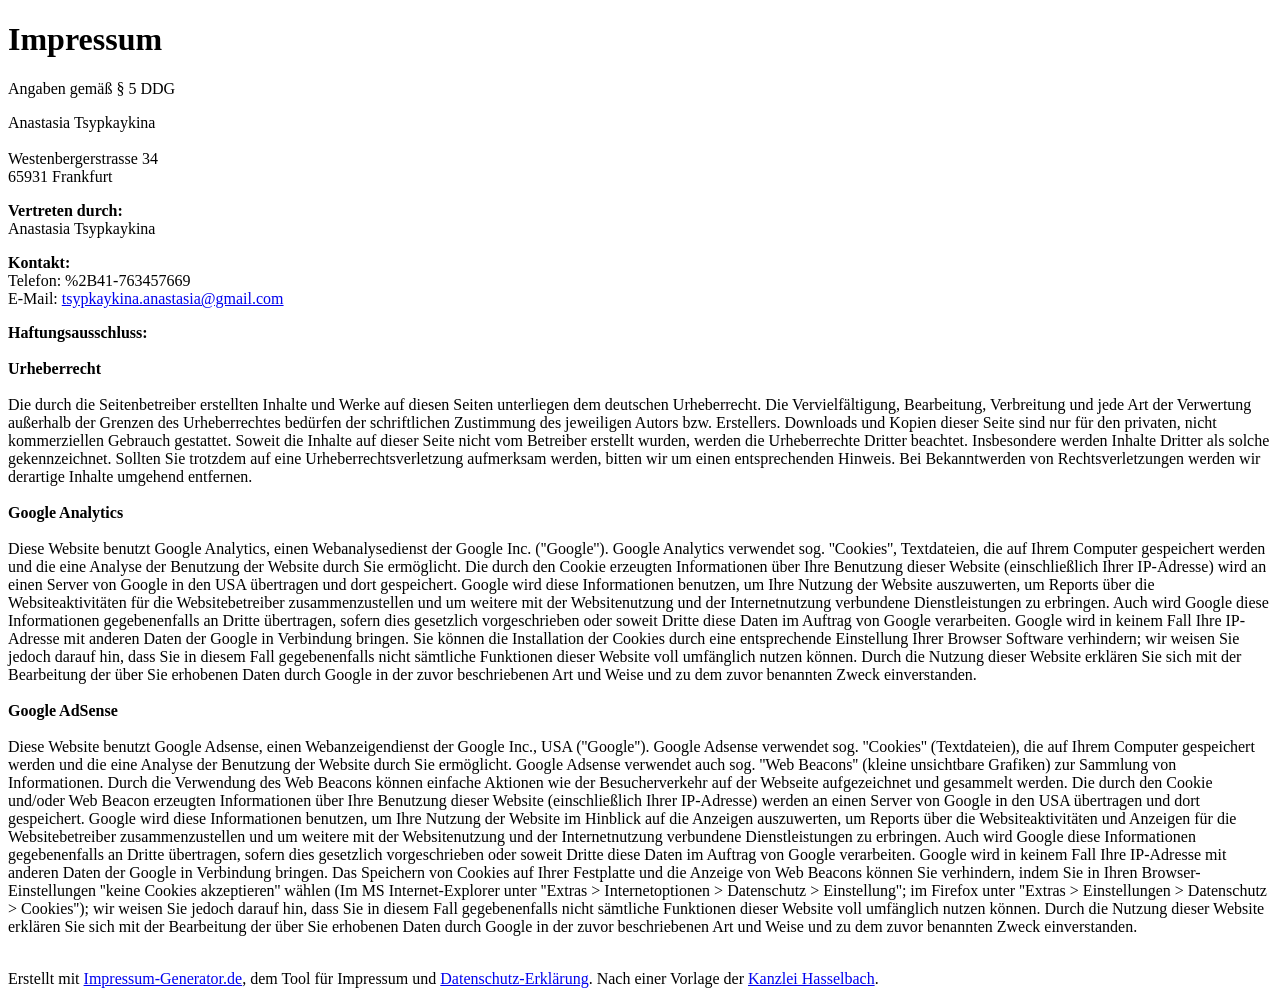
==== impressum.html @ 437a4c1b "final changes done" ====
<!DOCTYPE html>
<html lang="en">
  <head>
    <meta charset="UTF-8" />
    <meta name="viewport" content="width=device-width, initial-scale=1.0" />
    <link
      rel="shortcut icon"
      href="./img/2_character_pepe/1_idle/idle/I-1.png"
      type="image/x-icon"
    />
    
    <title>Impressum - El Pollo Loco</title>
  </head>

<h1>Impressum</h1>
<p>Angaben gemäß § 5 DDG</p>
<p>Anastasia Tsypkaykina<br> 
<br> 
Westenbergerstrasse 34<br> 
65931 Frankfurt <br> 
</p><p> <strong>Vertreten durch: </strong><br>
Anastasia Tsypkaykina<br>
</p><p><strong>Kontakt:</strong> <br>
Telefon: %2B41-763457669<br>
E-Mail: <a href='mailto:tsypkaykina.anastasia@gmail.com'>tsypkaykina.anastasia@gmail.com</a>
</br></p>
<p><strong>Haftungsausschluss: </strong><br><br><strong>Urheberrecht</strong><br><br>
Die durch die Seitenbetreiber erstellten Inhalte und Werke auf diesen Seiten unterliegen dem deutschen Urheberrecht. Die Vervielfältigung, Bearbeitung, Verbreitung und jede Art der Verwertung außerhalb der Grenzen des Urheberrechtes bedürfen der schriftlichen Zustimmung des jeweiligen Autors bzw. Erstellers. Downloads und Kopien dieser Seite sind nur für den privaten, nicht kommerziellen Gebrauch gestattet. Soweit die Inhalte auf dieser Seite nicht vom Betreiber erstellt wurden, werden die Urheberrechte Dritter beachtet. Insbesondere werden Inhalte Dritter als solche gekennzeichnet. Sollten Sie trotzdem auf eine Urheberrechtsverletzung aufmerksam werden, bitten wir um einen entsprechenden Hinweis. Bei Bekanntwerden von Rechtsverletzungen werden wir derartige Inhalte umgehend entfernen.<br><br><strong>Google Analytics</strong><br><br>
Diese Website benutzt Google Analytics, einen Webanalysedienst der Google Inc. (''Google''). Google Analytics verwendet sog. ''Cookies'', Textdateien, die auf Ihrem Computer gespeichert werden und die eine Analyse der Benutzung der Website durch Sie ermöglicht. Die durch den Cookie erzeugten Informationen über Ihre Benutzung dieser Website (einschließlich Ihrer IP-Adresse) wird an einen Server von Google in den USA übertragen und dort gespeichert. Google wird diese Informationen benutzen, um Ihre Nutzung der Website auszuwerten, um Reports über die Websiteaktivitäten für die Websitebetreiber zusammenzustellen und um weitere mit der Websitenutzung und der Internetnutzung verbundene Dienstleistungen zu erbringen. Auch wird Google diese Informationen gegebenenfalls an Dritte übertragen, sofern dies gesetzlich vorgeschrieben oder soweit Dritte diese Daten im Auftrag von Google verarbeiten. Google wird in keinem Fall Ihre IP-Adresse mit anderen Daten der Google in Verbindung bringen. Sie können die Installation der Cookies durch eine entsprechende Einstellung Ihrer Browser Software verhindern; wir weisen Sie jedoch darauf hin, dass Sie in diesem Fall gegebenenfalls nicht sämtliche Funktionen dieser Website voll umfänglich nutzen können. Durch die Nutzung dieser Website erklären Sie sich mit der Bearbeitung der über Sie erhobenen Daten durch Google in der zuvor beschriebenen Art und Weise und zu dem zuvor benannten Zweck einverstanden.<br><br><strong>Google AdSense</strong><br><br>
Diese Website benutzt Google Adsense, einen Webanzeigendienst der Google Inc., USA (''Google''). Google Adsense verwendet sog. ''Cookies'' (Textdateien), die auf Ihrem Computer gespeichert werden und die eine Analyse der Benutzung der Website durch Sie ermöglicht. Google Adsense verwendet auch sog. ''Web Beacons'' (kleine unsichtbare Grafiken) zur Sammlung von Informationen. Durch die Verwendung des Web Beacons können einfache Aktionen wie der Besucherverkehr auf der Webseite aufgezeichnet und gesammelt werden. Die durch den Cookie und/oder Web Beacon erzeugten Informationen über Ihre Benutzung dieser Website (einschließlich Ihrer IP-Adresse) werden an einen Server von Google in den USA übertragen und dort gespeichert. Google wird diese Informationen benutzen, um Ihre Nutzung der Website im Hinblick auf die Anzeigen auszuwerten, um Reports über die Websiteaktivitäten und Anzeigen für die Websitebetreiber zusammenzustellen und um weitere mit der Websitenutzung und der Internetnutzung verbundene Dienstleistungen zu erbringen. Auch wird Google diese Informationen gegebenenfalls an Dritte übertragen, sofern dies gesetzlich vorgeschrieben oder soweit Dritte diese Daten im Auftrag von Google verarbeiten. Google wird in keinem Fall Ihre IP-Adresse mit anderen Daten der Google in Verbindung bringen. Das Speichern von Cookies auf Ihrer Festplatte und die Anzeige von Web Beacons können Sie verhindern, indem Sie in Ihren Browser-Einstellungen ''keine Cookies akzeptieren'' wählen (Im MS Internet-Explorer unter ''Extras > Internetoptionen > Datenschutz > Einstellung''; im Firefox unter ''Extras > Einstellungen > Datenschutz > Cookies''); wir weisen Sie jedoch darauf hin, dass Sie in diesem Fall gegebenenfalls nicht sämtliche Funktionen dieser Website voll umfänglich nutzen können. Durch die Nutzung dieser Website erklären Sie sich mit der Bearbeitung der über Sie erhobenen Daten durch Google in der zuvor beschriebenen Art und Weise und zu dem zuvor benannten Zweck einverstanden.</p><br> 
Erstellt mit <a href="https://impressum-generator.de" rel="dofollow">Impressum-Generator.de</a>, dem Tool für Impressum und <a href="https://impressum-generator.de/datenschutz-generator" rel="dofollow">Datenschutz-Erklärung</a>. Nach einer Vorlage der <a href="https://www.kanzlei-hasselbach.de/" rel="dofollow">Kanzlei Hasselbach</a>.


</html>
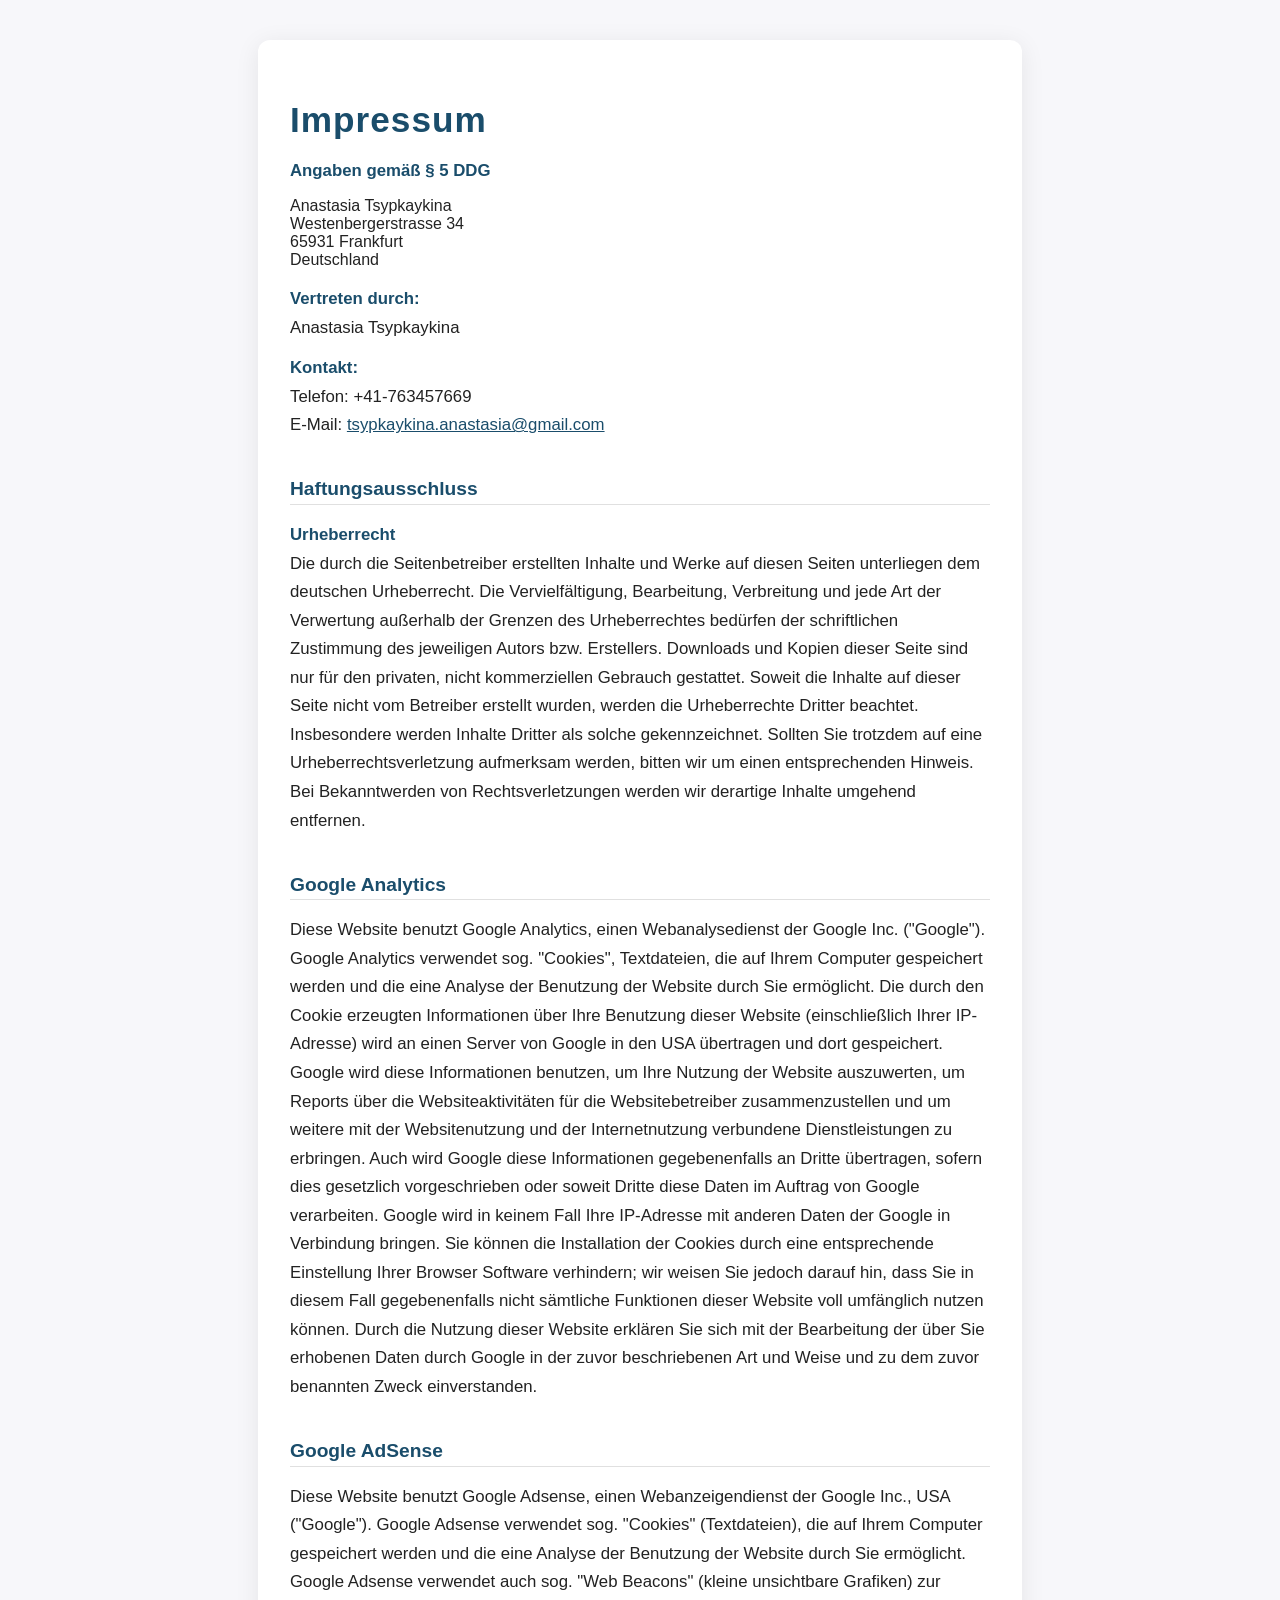
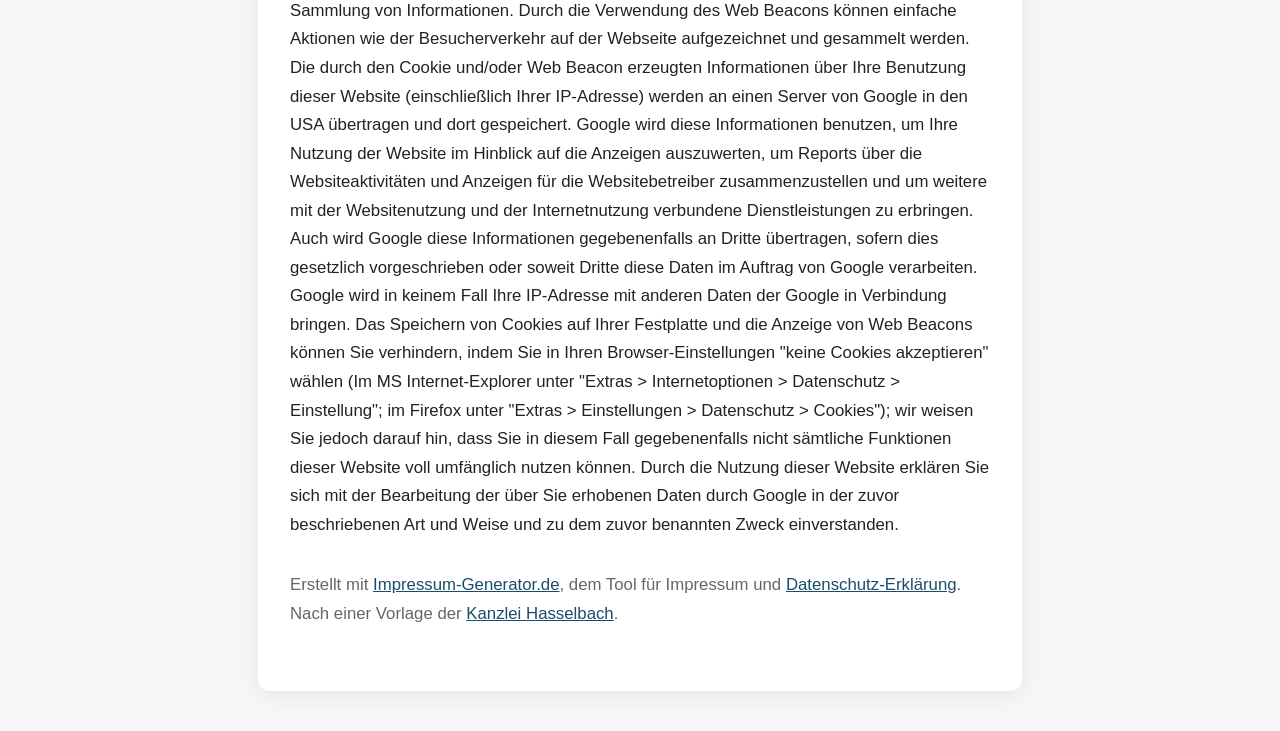
==== commit 72fb2e64: "impressum created and sound fixed" ====
--- a/impressum.html
+++ b/impressum.html
@@ -1,5 +1,5 @@
 <!DOCTYPE html>
-<html lang="en">
+<html lang="de">
   <head>
     <meta charset="UTF-8" />
     <meta name="viewport" content="width=device-width, initial-scale=1.0" />
@@ -8,27 +8,188 @@
       href="./img/2_character_pepe/1_idle/idle/I-1.png"
       type="image/x-icon"
     />
-    
     <title>Impressum - El Pollo Loco</title>
+    <style>
+      body {
+        font-family: "Segoe UI", Arial, sans-serif;
+        background: #f7f7fa;
+        margin: 0;
+        padding: 0;
+        color: #222;
+      }
+      .impressum-container {
+        max-width: 700px;
+        margin: 40px auto 40px auto;
+        background: #fff;
+        border-radius: 12px;
+        box-shadow: 0 4px 24px rgba(0, 0, 0, 0.08);
+        padding: 36px 32px 32px 32px;
+      }
+      .impressum-container h1 {
+        font-size: 2.2rem;
+        margin-bottom: 0.5em;
+        color: #1a4d6b;
+        letter-spacing: 1px;
+      }
+      .impressum-container h2 {
+        font-size: 1.2rem;
+        margin-top: 2em;
+        color: #1a4d6b;
+        border-bottom: 1px solid #e0e0e0;
+        padding-bottom: 0.2em;
+      }
+      .impressum-container p,
+      .impressum-container ul {
+        font-size: 1.05rem;
+        line-height: 1.7;
+        margin: 0.7em 0;
+      }
+      .impressum-container strong {
+        color: #1a4d6b;
+      }
+      .impressum-container a {
+        color: #1a4d6b;
+        text-decoration: underline;
+        word-break: break-all;
+      }
+      .impressum-container address {
+        font-style: normal;
+        margin-bottom: 1em;
+      }
+      .impressum-container .section {
+        margin-bottom: 2em;
+      }
+      @media (max-width: 800px) {
+        .impressum-container {
+          padding: 18px 6vw 18px 6vw;
+        }
+      }
+    </style>
   </head>
+  <body>
+    <div class="impressum-container">
+      <h1>Impressum</h1>
+      <div class="section">
+        <p><strong>Angaben gemäß § 5 DDG</strong></p>
+        <address>
+          Anastasia Tsypkaykina<br />
+          Westenbergerstrasse 34<br />
+          65931 Frankfurt<br />
+          Deutschland
+        </address>
+        <p>
+          <strong>Vertreten durch:</strong><br />
+          Anastasia Tsypkaykina
+        </p>
+        <p>
+          <strong>Kontakt:</strong><br />
+          Telefon: +41-763457669<br />
+          E-Mail:
+          <a href="mailto:tsypkaykina.anastasia@gmail.com"
+            >tsypkaykina.anastasia@gmail.com</a
+          >
+        </p>
+      </div>
 
-<h1>Impressum</h1>
-<p>Angaben gemäß § 5 DDG</p>
-<p>Anastasia Tsypkaykina<br> 
-<br> 
-Westenbergerstrasse 34<br> 
-65931 Frankfurt <br> 
-</p><p> <strong>Vertreten durch: </strong><br>
-Anastasia Tsypkaykina<br>
-</p><p><strong>Kontakt:</strong> <br>
-Telefon: %2B41-763457669<br>
-E-Mail: <a href='mailto:tsypkaykina.anastasia@gmail.com'>tsypkaykina.anastasia@gmail.com</a>
-</br></p>
-<p><strong>Haftungsausschluss: </strong><br><br><strong>Urheberrecht</strong><br><br>
-Die durch die Seitenbetreiber erstellten Inhalte und Werke auf diesen Seiten unterliegen dem deutschen Urheberrecht. Die Vervielfältigung, Bearbeitung, Verbreitung und jede Art der Verwertung außerhalb der Grenzen des Urheberrechtes bedürfen der schriftlichen Zustimmung des jeweiligen Autors bzw. Erstellers. Downloads und Kopien dieser Seite sind nur für den privaten, nicht kommerziellen Gebrauch gestattet. Soweit die Inhalte auf dieser Seite nicht vom Betreiber erstellt wurden, werden die Urheberrechte Dritter beachtet. Insbesondere werden Inhalte Dritter als solche gekennzeichnet. Sollten Sie trotzdem auf eine Urheberrechtsverletzung aufmerksam werden, bitten wir um einen entsprechenden Hinweis. Bei Bekanntwerden von Rechtsverletzungen werden wir derartige Inhalte umgehend entfernen.<br><br><strong>Google Analytics</strong><br><br>
-Diese Website benutzt Google Analytics, einen Webanalysedienst der Google Inc. (''Google''). Google Analytics verwendet sog. ''Cookies'', Textdateien, die auf Ihrem Computer gespeichert werden und die eine Analyse der Benutzung der Website durch Sie ermöglicht. Die durch den Cookie erzeugten Informationen über Ihre Benutzung dieser Website (einschließlich Ihrer IP-Adresse) wird an einen Server von Google in den USA übertragen und dort gespeichert. Google wird diese Informationen benutzen, um Ihre Nutzung der Website auszuwerten, um Reports über die Websiteaktivitäten für die Websitebetreiber zusammenzustellen und um weitere mit der Websitenutzung und der Internetnutzung verbundene Dienstleistungen zu erbringen. Auch wird Google diese Informationen gegebenenfalls an Dritte übertragen, sofern dies gesetzlich vorgeschrieben oder soweit Dritte diese Daten im Auftrag von Google verarbeiten. Google wird in keinem Fall Ihre IP-Adresse mit anderen Daten der Google in Verbindung bringen. Sie können die Installation der Cookies durch eine entsprechende Einstellung Ihrer Browser Software verhindern; wir weisen Sie jedoch darauf hin, dass Sie in diesem Fall gegebenenfalls nicht sämtliche Funktionen dieser Website voll umfänglich nutzen können. Durch die Nutzung dieser Website erklären Sie sich mit der Bearbeitung der über Sie erhobenen Daten durch Google in der zuvor beschriebenen Art und Weise und zu dem zuvor benannten Zweck einverstanden.<br><br><strong>Google AdSense</strong><br><br>
-Diese Website benutzt Google Adsense, einen Webanzeigendienst der Google Inc., USA (''Google''). Google Adsense verwendet sog. ''Cookies'' (Textdateien), die auf Ihrem Computer gespeichert werden und die eine Analyse der Benutzung der Website durch Sie ermöglicht. Google Adsense verwendet auch sog. ''Web Beacons'' (kleine unsichtbare Grafiken) zur Sammlung von Informationen. Durch die Verwendung des Web Beacons können einfache Aktionen wie der Besucherverkehr auf der Webseite aufgezeichnet und gesammelt werden. Die durch den Cookie und/oder Web Beacon erzeugten Informationen über Ihre Benutzung dieser Website (einschließlich Ihrer IP-Adresse) werden an einen Server von Google in den USA übertragen und dort gespeichert. Google wird diese Informationen benutzen, um Ihre Nutzung der Website im Hinblick auf die Anzeigen auszuwerten, um Reports über die Websiteaktivitäten und Anzeigen für die Websitebetreiber zusammenzustellen und um weitere mit der Websitenutzung und der Internetnutzung verbundene Dienstleistungen zu erbringen. Auch wird Google diese Informationen gegebenenfalls an Dritte übertragen, sofern dies gesetzlich vorgeschrieben oder soweit Dritte diese Daten im Auftrag von Google verarbeiten. Google wird in keinem Fall Ihre IP-Adresse mit anderen Daten der Google in Verbindung bringen. Das Speichern von Cookies auf Ihrer Festplatte und die Anzeige von Web Beacons können Sie verhindern, indem Sie in Ihren Browser-Einstellungen ''keine Cookies akzeptieren'' wählen (Im MS Internet-Explorer unter ''Extras > Internetoptionen > Datenschutz > Einstellung''; im Firefox unter ''Extras > Einstellungen > Datenschutz > Cookies''); wir weisen Sie jedoch darauf hin, dass Sie in diesem Fall gegebenenfalls nicht sämtliche Funktionen dieser Website voll umfänglich nutzen können. Durch die Nutzung dieser Website erklären Sie sich mit der Bearbeitung der über Sie erhobenen Daten durch Google in der zuvor beschriebenen Art und Weise und zu dem zuvor benannten Zweck einverstanden.</p><br> 
-Erstellt mit <a href="https://impressum-generator.de" rel="dofollow">Impressum-Generator.de</a>, dem Tool für Impressum und <a href="https://impressum-generator.de/datenschutz-generator" rel="dofollow">Datenschutz-Erklärung</a>. Nach einer Vorlage der <a href="https://www.kanzlei-hasselbach.de/" rel="dofollow">Kanzlei Hasselbach</a>.
+      <div class="section">
+        <h2>Haftungsausschluss</h2>
+        <p>
+          <strong>Urheberrecht</strong><br />
+          Die durch die Seitenbetreiber erstellten Inhalte und Werke auf diesen
+          Seiten unterliegen dem deutschen Urheberrecht. Die Vervielfältigung,
+          Bearbeitung, Verbreitung und jede Art der Verwertung außerhalb der
+          Grenzen des Urheberrechtes bedürfen der schriftlichen Zustimmung des
+          jeweiligen Autors bzw. Erstellers. Downloads und Kopien dieser Seite
+          sind nur für den privaten, nicht kommerziellen Gebrauch gestattet.
+          Soweit die Inhalte auf dieser Seite nicht vom Betreiber erstellt
+          wurden, werden die Urheberrechte Dritter beachtet. Insbesondere werden
+          Inhalte Dritter als solche gekennzeichnet. Sollten Sie trotzdem auf
+          eine Urheberrechtsverletzung aufmerksam werden, bitten wir um einen
+          entsprechenden Hinweis. Bei Bekanntwerden von Rechtsverletzungen
+          werden wir derartige Inhalte umgehend entfernen.
+        </p>
+      </div>
 
+      <div class="section">
+        <h2>Google Analytics</h2>
+        <p>
+          Diese Website benutzt Google Analytics, einen Webanalysedienst der
+          Google Inc. ("Google"). Google Analytics verwendet sog. "Cookies",
+          Textdateien, die auf Ihrem Computer gespeichert werden und die eine
+          Analyse der Benutzung der Website durch Sie ermöglicht. Die durch den
+          Cookie erzeugten Informationen über Ihre Benutzung dieser Website
+          (einschließlich Ihrer IP-Adresse) wird an einen Server von Google in
+          den USA übertragen und dort gespeichert. Google wird diese
+          Informationen benutzen, um Ihre Nutzung der Website auszuwerten, um
+          Reports über die Websiteaktivitäten für die Websitebetreiber
+          zusammenzustellen und um weitere mit der Websitenutzung und der
+          Internetnutzung verbundene Dienstleistungen zu erbringen. Auch wird
+          Google diese Informationen gegebenenfalls an Dritte übertragen, sofern
+          dies gesetzlich vorgeschrieben oder soweit Dritte diese Daten im
+          Auftrag von Google verarbeiten. Google wird in keinem Fall Ihre
+          IP-Adresse mit anderen Daten der Google in Verbindung bringen. Sie
+          können die Installation der Cookies durch eine entsprechende
+          Einstellung Ihrer Browser Software verhindern; wir weisen Sie jedoch
+          darauf hin, dass Sie in diesem Fall gegebenenfalls nicht sämtliche
+          Funktionen dieser Website voll umfänglich nutzen können. Durch die
+          Nutzung dieser Website erklären Sie sich mit der Bearbeitung der über
+          Sie erhobenen Daten durch Google in der zuvor beschriebenen Art und
+          Weise und zu dem zuvor benannten Zweck einverstanden.
+        </p>
+      </div>
 
-</html>+      <div class="section">
+        <h2>Google AdSense</h2>
+        <p>
+          Diese Website benutzt Google Adsense, einen Webanzeigendienst der
+          Google Inc., USA ("Google"). Google Adsense verwendet sog. "Cookies"
+          (Textdateien), die auf Ihrem Computer gespeichert werden und die eine
+          Analyse der Benutzung der Website durch Sie ermöglicht. Google Adsense
+          verwendet auch sog. "Web Beacons" (kleine unsichtbare Grafiken) zur
+          Sammlung von Informationen. Durch die Verwendung des Web Beacons
+          können einfache Aktionen wie der Besucherverkehr auf der Webseite
+          aufgezeichnet und gesammelt werden. Die durch den Cookie und/oder Web
+          Beacon erzeugten Informationen über Ihre Benutzung dieser Website
+          (einschließlich Ihrer IP-Adresse) werden an einen Server von Google in
+          den USA übertragen und dort gespeichert. Google wird diese
+          Informationen benutzen, um Ihre Nutzung der Website im Hinblick auf
+          die Anzeigen auszuwerten, um Reports über die Websiteaktivitäten und
+          Anzeigen für die Websitebetreiber zusammenzustellen und um weitere mit
+          der Websitenutzung und der Internetnutzung verbundene Dienstleistungen
+          zu erbringen. Auch wird Google diese Informationen gegebenenfalls an
+          Dritte übertragen, sofern dies gesetzlich vorgeschrieben oder soweit
+          Dritte diese Daten im Auftrag von Google verarbeiten. Google wird in
+          keinem Fall Ihre IP-Adresse mit anderen Daten der Google in Verbindung
+          bringen. Das Speichern von Cookies auf Ihrer Festplatte und die
+          Anzeige von Web Beacons können Sie verhindern, indem Sie in Ihren
+          Browser-Einstellungen "keine Cookies akzeptieren" wählen (Im MS
+          Internet-Explorer unter "Extras > Internetoptionen > Datenschutz >
+          Einstellung"; im Firefox unter "Extras > Einstellungen > Datenschutz >
+          Cookies"); wir weisen Sie jedoch darauf hin, dass Sie in diesem Fall
+          gegebenenfalls nicht sämtliche Funktionen dieser Website voll
+          umfänglich nutzen können. Durch die Nutzung dieser Website erklären
+          Sie sich mit der Bearbeitung der über Sie erhobenen Daten durch Google
+          in der zuvor beschriebenen Art und Weise und zu dem zuvor benannten
+          Zweck einverstanden.
+        </p>
+      </div>
+
+      <div class="section" style="font-size: 0.97em; color: #666">
+        <p>
+          Erstellt mit
+          <a href="https://impressum-generator.de" rel="dofollow"
+            >Impressum-Generator.de</a
+          >, dem Tool für Impressum und
+          <a
+            href="https://impressum-generator.de/datenschutz-generator"
+            rel="dofollow"
+            >Datenschutz-Erklärung</a
+          >. Nach einer Vorlage der
+          <a href="https://www.kanzlei-hasselbach.de/" rel="dofollow"
+            >Kanzlei Hasselbach</a
+          >.
+        </p>
+      </div>
+    </div>
+  </body>
+</html>
